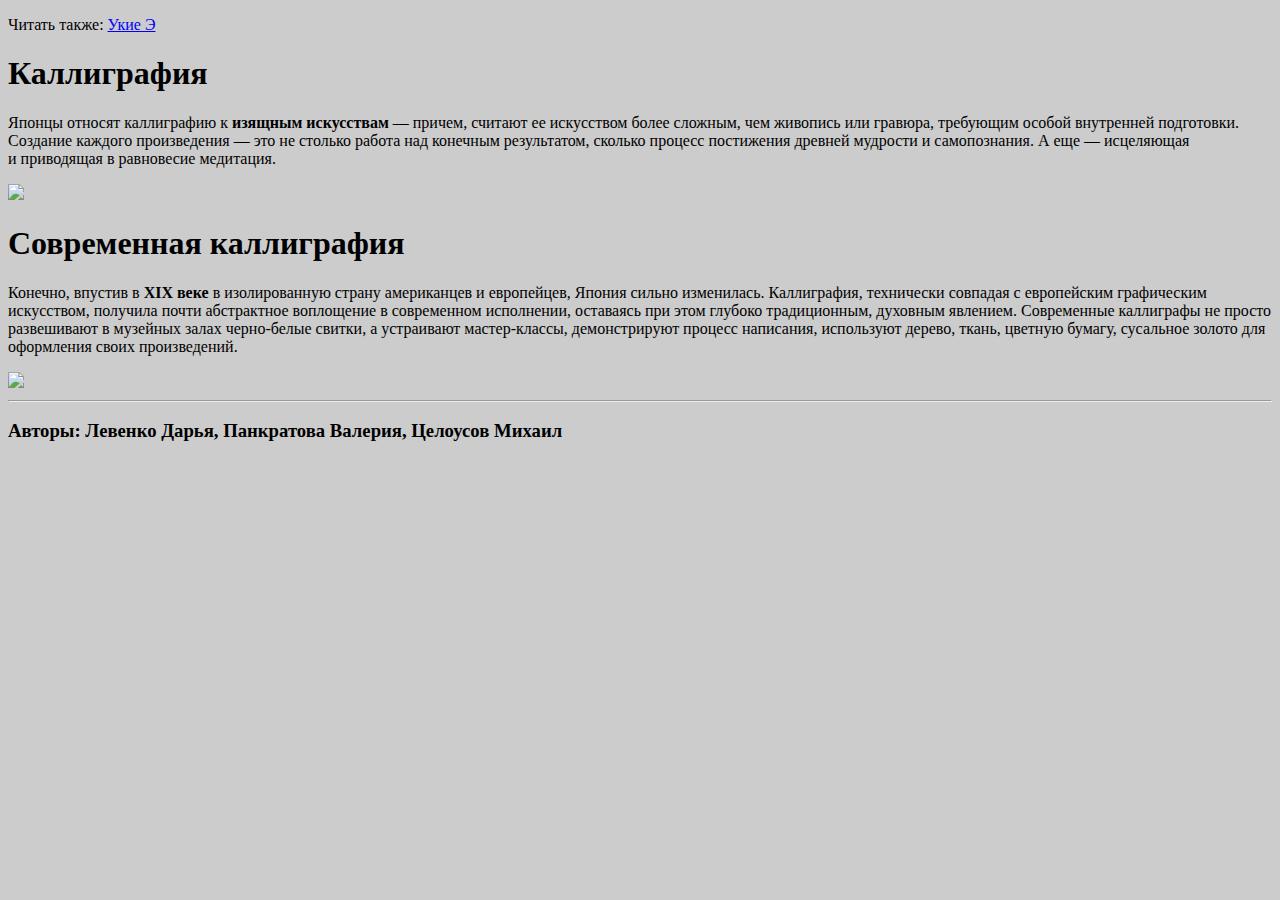
==== index2.html @ bac8285d "Add files via upload" ====
<!DOCTYPE html>
<html>
<head>
    <title>Японские иероглифы</title>
</head>
<body text="000000" bgcolor="CCCCCC" link="0000FF" vlink="FF0000" alink="000088">
    <p>Читать также: <a href="index.html">Укие Э</a></p>
    <h1>Каллиграфия</h1>
     <p>Японцы относят каллиграфию к <b>изящным искусствам</b> — причем, считают ее искусством более сложным, чем живопись или гравюра, требующим особой внутренней подготовки. Создание каждого произведения — это не столько работа над конечным результатом, сколько процесс постижения древней мудрости и самопознания. А еще — исцеляющая и приводящая в равновесие медитация.
    </p>
    <img src="/imgs/5.jpg">
    <h1>Современная каллиграфия</h1>
    <p>Конечно, впустив в <b>XIX веке</b> в изолированную страну американцев и европейцев, Япония сильно изменилась. Каллиграфия, технически совпадая с европейским графическим искусством, получила почти абстрактное воплощение в современном исполнении, оставаясь при этом глубоко традиционным, духовным явлением. Современные каллиграфы не просто развешивают в музейных залах черно-белые свитки, а устраивают мастер-классы, демонстрируют процесс написания, используют дерево, ткань, цветную бумагу, сусальное золото для оформления своих произведений.
    </p>
    <img src="/imgs/6.jpg">
    <hr>
    <h3>Авторы: Левенко Дарья, Панкратова Валерия, Целоусов Михаил</h3>
</body>
</html>
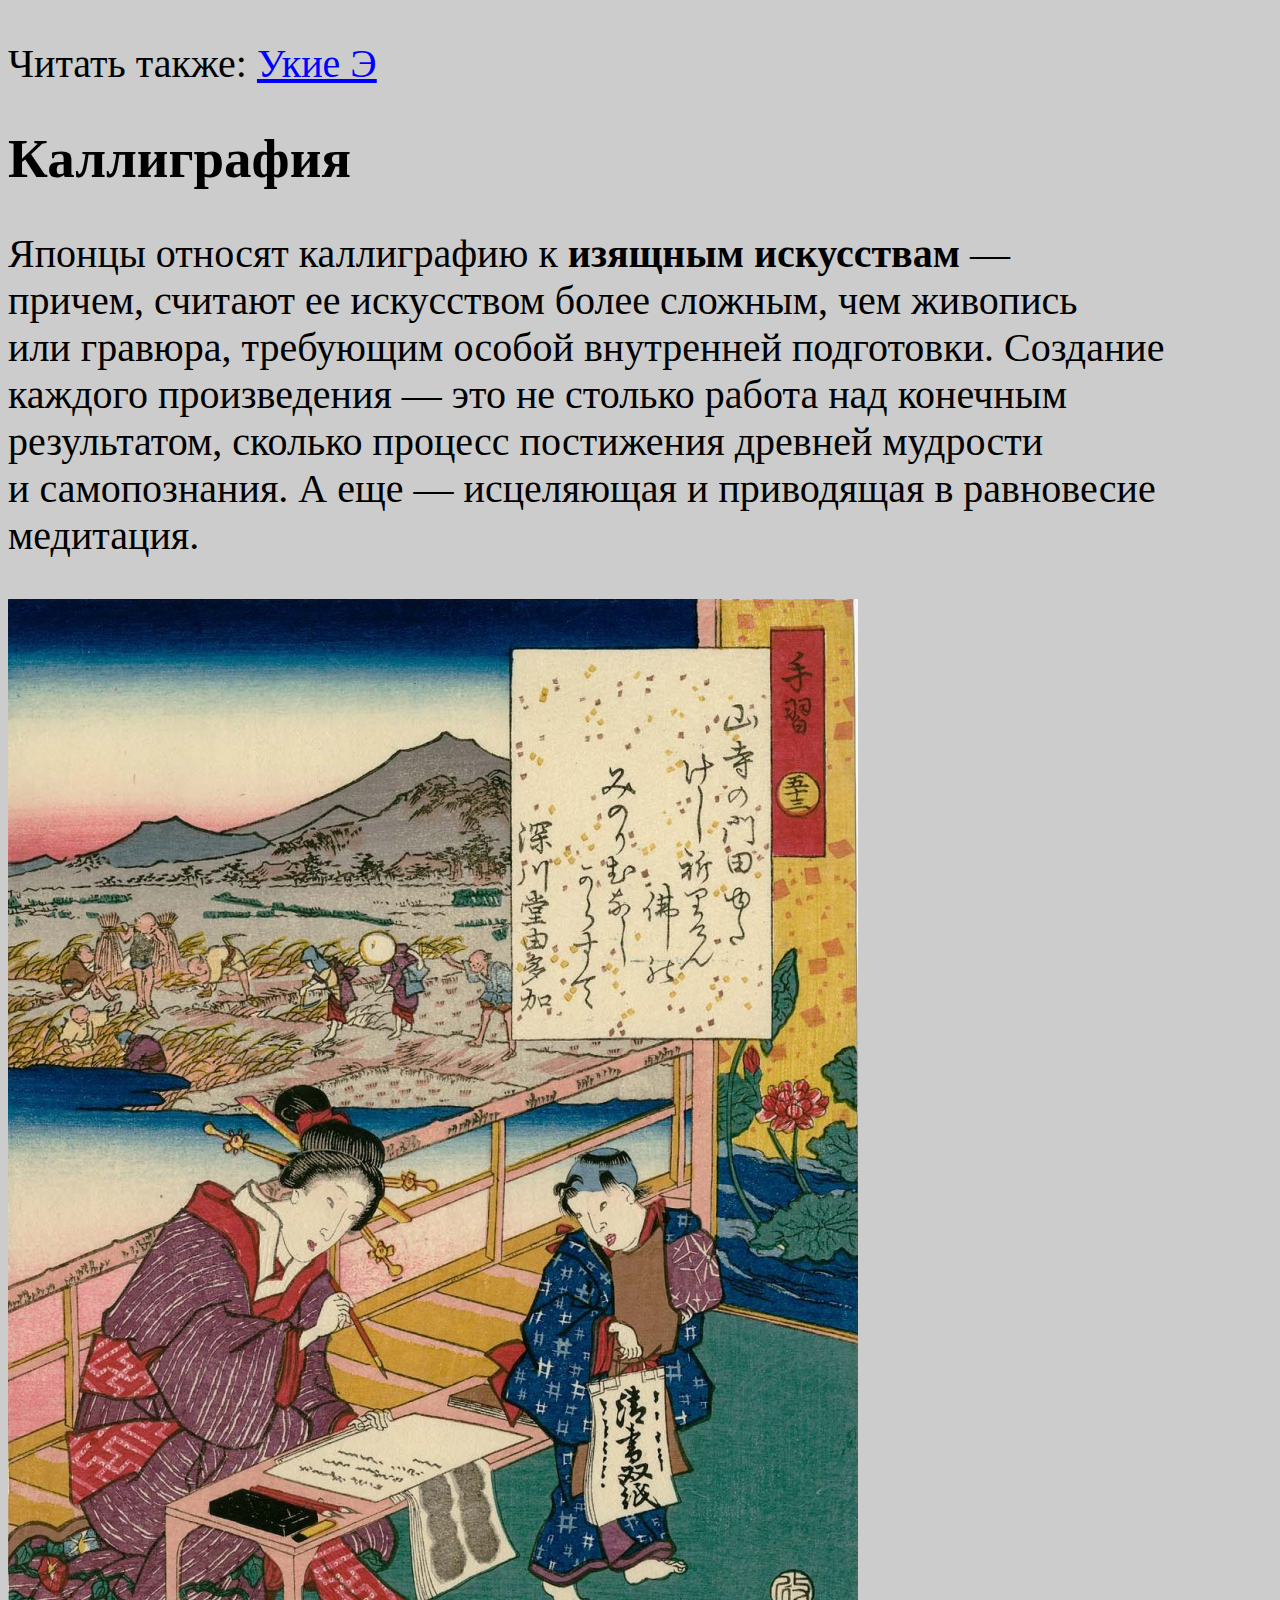
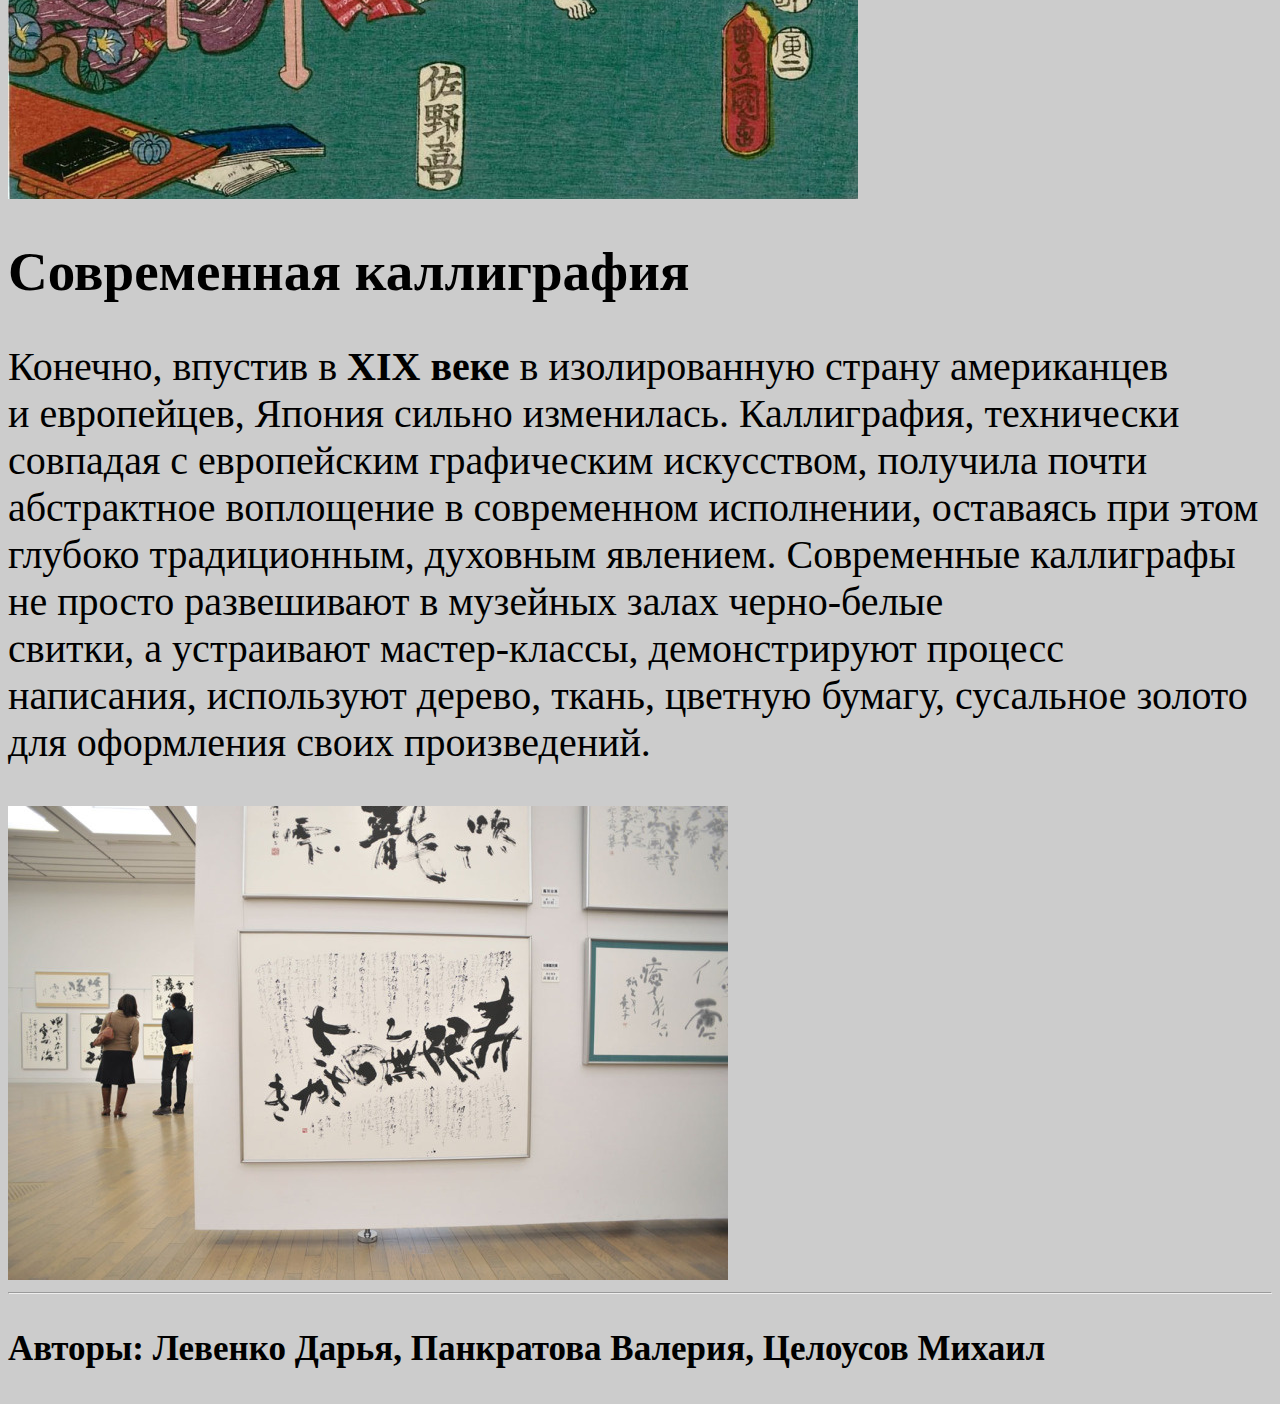
==== commit b43ce9e1: "font size changed" ====
--- a/index2.html
+++ b/index2.html
@@ -2,6 +2,7 @@
 <html>
 <head>
     <title>Японские иероглифы</title>
+    <link rel="stylesheet" href="styles.css">
 </head>
 <body text="000000" bgcolor="CCCCCC" link="0000FF" vlink="FF0000" alink="000088">
     <p>Читать также: <a href="index.html">Укие Э</a></p>
--- a/styles.css
+++ b/styles.css
@@ -0,0 +1,15 @@
+p {
+    font-size: 40px;
+}
+
+h1 {
+    font-size: 55px;
+}
+
+h2 {
+    font-size: 45px;
+}
+
+h3 {
+    font-size: 35px;
+}